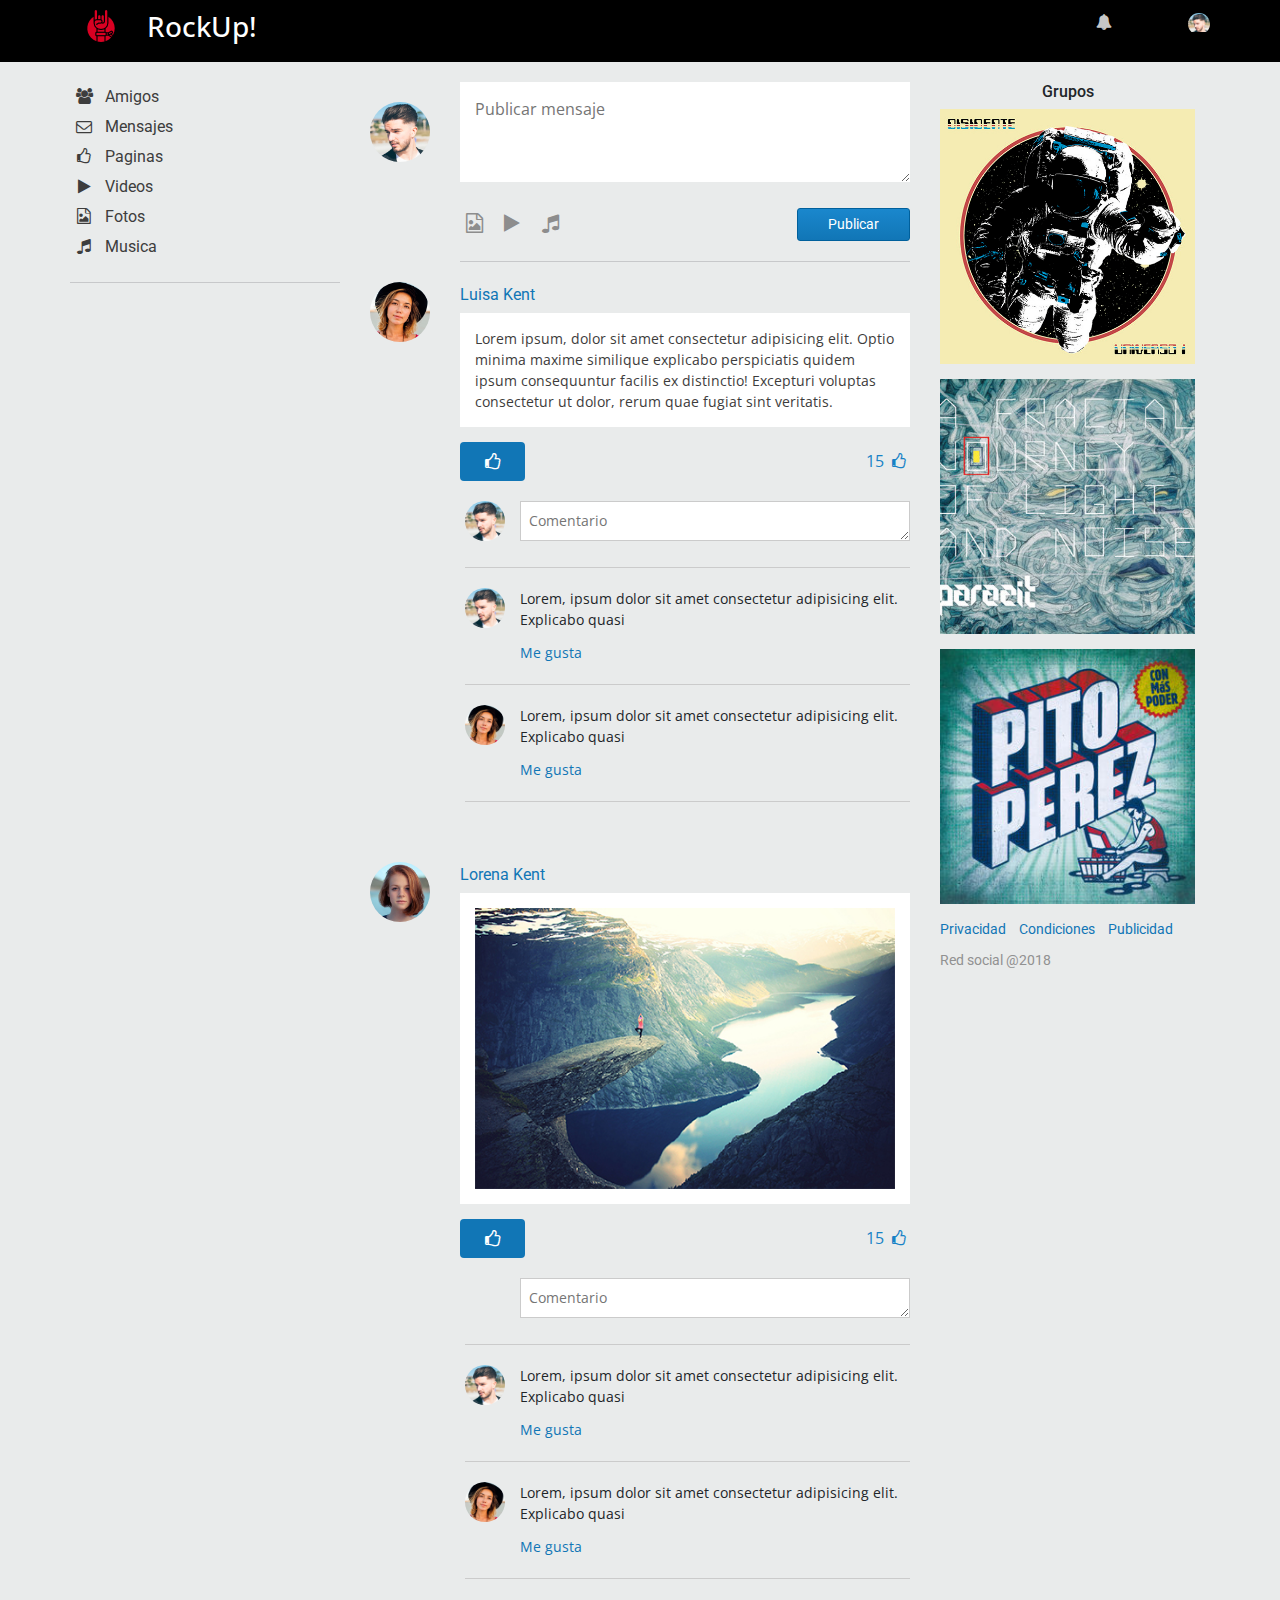
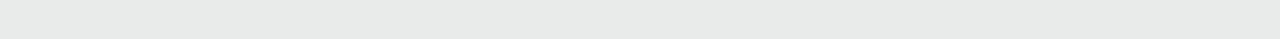
==== views/principalvw.html @ 64cd6f27 "Comenzando proyecto final Rockup! maquetado y readme" ====
<!DOCTYPE html>
<html lang="es">

<head>
    <meta charset="UTF-8">
    <meta name="viewport" content="width=device-width, initial-scale=1.0">
    <link rel="stylesheet" href="https://use.fontawesome.com/releases/v5.1.0/css/all.css" integrity="sha384-lKuwvrZot6UHsBSfcMvOkWwlCMgc0TaWr+30HWe3a4ltaBwTZhyTEggF5tJv8tbt" crossorigin="anonymous">
    <link href="https://fonts.googleapis.com/css?family=Open+Sans|Roboto" rel="stylesheet">
    <link rel="stylesheet" href="../css/fontello.css">
    <link rel="stylesheet" href="../bootstrap4.1/css/bootstrap.min.css">
    <link rel="stylesheet" href="../css/main.css">
    <title>Rock-up</title>
</head>

<body>
    <header>
        <div class="container">
            <div class="row">
                <div class="col-auto logo">
                    <a href="#">
                        <img src="../assets/image/maloik3.png">
                    </a>
                </div>
                <div class="col-12 col-sm-8 col-lg-6 buscar mb-2 mb-sm-0">
                    <div class="row no-gutters">
                        <div class="col-10">
                            <P class="h3 text-white">RockUp!</P>
                        </div>
                    </div>
                </div>
                <nav class="col-12 col-sm-3 col-lg-2 menu d-flex justify-content-between ml-auto mb-2 mb-sm-0">
                    <a href="#">
                        <i class="fas fa-home"></i>
                    </a>
                    <a href="#">
                        <i class="icon-bell-alt"></i>
                    </a>
                    <a href="#" class="imagen">
                        <img src="../assets/image/persona2.jpg" width="22" height="22" alt="">
                    </a>
                </nav>
            </div>
        </div>
    </header>
    <main class="container">
        <div class="row">
            <!--barra izquierda-->
            <div class="d-none col-md-3 d-md-block barra-lateral-izquierda" id="barra-lateral-izquierda">
                <nav>
                    <a href="#">
                        <i class="icon-users"></i>Amigos</a>
                    <a href="#">
                        <i class="icon-mail"></i>Mensajes</a>
                    <a href="#">
                        <i class="icon-thumbs-up"></i>Paginas</a>
                    <a href="#">
                        <i class="icon-play"></i>Videos</a>
                    <a href="#">
                        <i class="icon-file-image"></i>Fotos</a>
                    <a href="#">
                        <i class="icon-music"></i>Musica</a>

                </nav>
            </div>
            <a href="#" class="fondo-enlace d-md-none" id="fondo-enlace"></a>
            <!--barra central-->
            <div class="col contenido-principal">
                <div class="publicar">
                    <div class="row">
                        <div class="col-auto foto">
                            <a href="#">
                                <img src="../assets/image/persona2.jpg" alt="">
                            </a>
                        </div>
                        <div class="col">
                            <form action="">
                                <textarea name="mensaje" id="" placeholder="Publicar mensaje"></textarea>
                                <div class="contenedor-botones d-flex justify-content-between">
                                    <div class="media">
                                        <a href="#">
                                            <i class="icon-file-image"></i>
                                        </a>
                                        <a href="#">
                                            <i class="icon-play"></i>
                                        </a>
                                        <a href="#">
                                            <i class="icon-music"></i>
                                        </a>
                                    </div>
                                    <div>
                                        <button>Publicar</button>
                                    </div>

                                </div>
                            </form>
                        </div>
                    </div>
                </div>
                <!--publicacion 2-->
                <div class="publicacion">
                    <div class="row">
                        <div class="col-auto foto">
                            <a href="#">
                                <img src="../assets/image/persona5.jpg" alt="">
                            </a>
                        </div>
                        <div class="col">
                            <div class="post">
                                <a href="#" class="nombre">Luisa Kent</a>
                                <p class="texto">Lorem ipsum, dolor sit amet consectetur adipisicing elit. Optio minima maxime similique explicabo
                                    perspiciatis quidem ipsum consequuntur facilis ex distinctio! Excepturi voluptas consectetur
                                    ut dolor, rerum quae fugiat sint veritatis.
                                </p>
                                <div class="caja-botones d-flex justify-content-between align-items-center">
                                    <button>
                                        <i class="icon-thumbs-up"></i>
                                    </button>
                                    <p>15
                                        <i class="icon-thumbs-up"></i>
                                    </p>
                                </div>
                            </div>
                        </div>
                    </div>
                    <div class="row">
                        <div class="col-10 offset-2">
                            <div class="comentarios">
                                <div class="row no-gutters comentario">
                                    <div class="col-auto foto">
                                        <a href="">
                                            <img src="../assets/image/persona2.jpg" alt="">
                                        </a>
                                    </div>
                                    <div class="col">
                                        <form action="">
                                            <textarea name="" id="" placeholder="Comentario"></textarea>
                                        </form>
                                    </div>

                                </div>
                                <div class="row no-gutters comentario">
                                    <div class="col-auto foto">
                                        <a href="">
                                            <img src="../assets/image/persona2.jpg" alt="">
                                        </a>
                                    </div>
                                    <div class="col">
                                        <p class="respuesta">
                                            Lorem, ipsum dolor sit amet consectetur adipisicing elit. Explicabo quasi
                                        </p>
                                        <a href="#" class="me-gusta">Me gusta</a>

                                    </div>
                                </div>
                                <div class="row no-gutters comentario">
                                    <div class="col-auto foto">
                                        <a href="">
                                            <img src="../assets/image/persona5.jpg" alt="">
                                        </a>
                                    </div>
                                    <div class="col">
                                        <p class="respuesta">
                                            Lorem, ipsum dolor sit amet consectetur adipisicing elit. Explicabo quasi
                                        </p>
                                        <a href="#" class="me-gusta">Me gusta</a>
                                    </div>
                                </div>
                            </div>

                        </div>
                    </div>
                </div>
                <div class="publicacion">
                    <div class="row">
                        <div class="col-auto foto">
                            <a href="#">
                                <img src="../assets/image/persona3.jpg" alt="">
                            </a>
                        </div>
                        <div class="col">
                            <div class="post">
                                <a href="#" class="nombre">Lorena Kent</a>
                                <div class="imagen">
                                    <img src="../assets/image/paisaje1.jpg" alt="">
                                </div>
                                <div class="caja-botones d-flex justify-content-between align-items-center">
                                    <button>
                                        <i class="icon-thumbs-up"></i>
                                    </button>
                                    <p>15
                                        <i class="icon-thumbs-up"></i>
                                    </p>
                                </div>
                            </div>
                        </div>
                    </div>
                    <div class="row">
                        <div class="col-10 offset-2">
                            <div class="comentarios">
                                <div class="row no-gutters comentario">
                                    <div class="col-auto foto">
                                        <a href="">
                                            <img src="assets/image/persona2.jpg" alt="">
                                        </a>
                                    </div>
                                    <div class="col">
                                        <form action="">
                                            <textarea name="" id="" placeholder="Comentario"></textarea>
                                        </form>
                                    </div>

                                </div>
                                <div class="row no-gutters comentario">
                                    <div class="col-auto foto">
                                        <a href="">
                                            <img src="../assets/image/persona2.jpg" alt="">
                                        </a>
                                    </div>
                                    <div class="col">
                                        <p class="respuesta">
                                            Lorem, ipsum dolor sit amet consectetur adipisicing elit. Explicabo quasi
                                        </p>
                                        <a href="#" class="me-gusta">Me gusta</a>

                                    </div>
                                </div>
                                <div class="row no-gutters comentario">
                                    <div class="col-auto foto">
                                        <a href="">
                                            <img src="../assets/image/persona5.jpg" alt="">
                                        </a>
                                    </div>
                                    <div class="col">
                                        <p class="respuesta">
                                            Lorem, ipsum dolor sit amet consectetur adipisicing elit. Explicabo quasi
                                        </p>
                                        <a href="#" class="me-gusta">Me gusta</a>
                                    </div>
                                </div>
                            </div>

                        </div>
                    </div>
                </div>
            </div>
            <!--barra derecha-->
            <div class="col-3 barra-lateral-derecha d-none d-lg-block">
                <h3>Grupos</h3>
                <div class="ads">
                    <a href="#">
                        <img src="../assets/image/universo.jpg" width="300" alt="">
                    </a>
                    <a href="#">
                        <img src="../assets/image/parazit.jpg" width="300" alt="">
                    </a>
                    <a href="#">
                        <img src="../assets/image/perez.jpg" width="300" alt="">
                    </a>
                </div>
                <footer>
                    <a href="#">Privacidad</a>
                    <a href="#">Condiciones</a>
                    <a href="#">Publicidad</a>
                    <p class="copyright">Red social @2018</p>

                </footer>
            </div>
        </div>
    </main>
    <script src="https://code.jquery.com/jquery-3.3.1.min.js" integrity="sha256-FgpCb/KJQlLNfOu91ta32o/NMZxltwRo8QtmkMRdAu8="
        crossorigin="anonymous"></script>
    <script src="https://cdnjs.cloudflare.com/ajax/libs/popper.js/1.14.3/umd/popper.min.js" integrity="sha384-ZMP7rVo3mIykV+2+9J3UJ46jBk0WLaUAdn689aCwoqbBJiSnjAK/l8WvCWPIPm49"
        crossorigin="anonymous"></script>
    <script src="../bootstrap4.1/js/bootstrap.min.js"></script>
</body>
</html>
---- css/fontello.css ----
@font-face {
  font-family: 'fontello';
  src: url('../font/fontello.eot?50391405');
  src: url('../font/fontello.eot?50391405#iefix') format('embedded-opentype'),
       url('../font/fontello.woff2?50391405') format('woff2'),
       url('../font/fontello.woff?50391405') format('woff'),
       url('../font/fontello.ttf?50391405') format('truetype'),
       url('../font/fontello.svg?50391405#fontello') format('svg');
  font-weight: normal;
  font-style: normal;
}
/* Chrome hack: SVG is rendered more smooth in Windozze. 100% magic, uncomment if you need it. */
/* Note, that will break hinting! In other OS-es font will be not as sharp as it could be */
/*
@media screen and (-webkit-min-device-pixel-ratio:0) {
  @font-face {
    font-family: 'fontello';
    src: url('../font/fontello.svg?50391405#fontello') format('svg');
  }
}
*/
 
 [class^="icon-"]:before, [class*=" icon-"]:before {
  font-family: "fontello";
  font-style: normal;
  font-weight: normal;
  speak: none;
 
  display: inline-block;
  text-decoration: inherit;
  width: 1em;
  margin-right: .2em;
  text-align: center;
  /* opacity: .8; */
 
  /* For safety - reset parent styles, that can break glyph codes*/
  font-variant: normal;
  text-transform: none;
 
  /* fix buttons height, for twitter bootstrap */
  line-height: 1em;
 
  /* Animation center compensation - margins should be symmetric */
  /* remove if not needed */
  margin-left: .2em;
 
  /* you can be more comfortable with increased icons size */
  /* font-size: 120%; */
 
  /* Font smoothing. That was taken from TWBS */
  -webkit-font-smoothing: antialiased;
  -moz-osx-font-smoothing: grayscale;
 
  /* Uncomment for 3D effect */
  /* text-shadow: 1px 1px 1px rgba(127, 127, 127, 0.3); */
}
 
.icon-music:before { content: '\e800'; } /* '' */
.icon-search:before { content: '\e801'; } /* '' */
.icon-mail:before { content: '\e802'; } /* '' */
.icon-users:before { content: '\e803'; } /* '' */
.icon-thumbs-up:before { content: '\e804'; } /* '' */
.icon-chat:before { content: '\e805'; } /* '' */
.icon-play:before { content: '\e806'; } /* '' */
.icon-book:before { content: '\e807'; } /* '' */
.icon-menu:before { content: '\f0c9'; } /* '' */
.icon-bell-alt:before { content: '\f0f3'; } /* '' */
.icon-file-image:before { content: '\f1c5'; } /* '' */
---- css/main.css ----
body {
    background: #e9ebeb;
    font-family: 'Open Sans', sans-serif;
    font-size: 16px;
}

/* vista splash*/

#splash{
    position:absolute;
    top:0;
    left:0;
    bottom:0;
    width:100%;
    background-image: url('../assets/image/skull.jpg');
    background-position: center;
    background-repeat: no-repeat;
    background-size: contain;
    background-color: black;
    z-index: 10;
}

.loader {
    border: 5px solid #f3f3f3;
    border-radius: 50%;
    border-top: 5px solid #f00c17;
    width: 40px;
    height: 40px;
    -webkit-animation: spin 2s linear infinite; /* Safari */
    animation: spin 2s linear infinite;
    position: absolute;
    top: 80%;
    left: 48%;
    transform: translateX(-48%) translateY(80%);
  }
  
  /* Safari */
  @-webkit-keyframes spin {
    0% { -webkit-transform: rotate(0deg); }
    100% { -webkit-transform: rotate(360deg); }
  }
  
  @keyframes spin {
    0% { transform: rotate(0deg); }
    100% { transform: rotate(360deg); }
  }
/*aqui termina la vista splash*/
a {
    color: #1176b6;
}

a:hover {
    text-decoration: underline;

}

/*HEADER*/

header {
    background: black;
    padding: 10px 0;
}

header .log img {
    height: 22px;
}

/*BARRA DE BUSQUEDA*/

header .buscar form input[type="text"] {
    width: 100%;
    background: #fff;
    border: none;
    font-size: 12px;
    padding: 0 10px;
    height: 25px;
    line-height: 25px;
    border-radius: 3px 0 0 3px;
    color: #6d6d6d;
    font-family: 'Open Sans', sans-serif;
}

header .buscar form button {
    width: 100%;
    background: #fff;
    border: none;
    font-size: 12px;
    padding: 0 10px;
    height: 25px;
    line-height: 25px;
    border-radius: 0 3px 3px 0;
    cursor: pointer;
    color: #6d6d6d;
}

header .buscar form button:hover {
    background: #099efc;
    color: #fff;
}

/*MENU*/

header .menu {
    padding: 0;
}

header .menu a {
    color: rgba(255,255,255,.8);
    text-decoration: none;
}

header .menu a:hover {
    color: #fff;
}

header .menu .imagen {
    display: inline-block;
    width: 22px;
    height: 22px;
    overflow: hidden;
}

header .menu .imagen img {
    border-radius: 100px;
}

/*MAIN*/ 
main {
    padding-top: 20px;
}

/*BARRA LATERAL IZQUIERDA*/

main .barra-lateral-izquierda {
    padding-bottom: 10px;
    padding-left: 0;
}

main .barra-lateral-izquierda nav {
    border-bottom: 1px solid #c7c8ca;
    padding-bottom: 20px;
}

main .barra-lateral-izquierda nav a {
    display: block;
    padding: 3px;
    font-family: 'Roboto', sans-serif;
    color: #3d3d3d;
}

main .barra-lateral-izquierda nav a:hover {
    background: #f2f2f2;
    text-decoration: none;
}

main .barra-lateral-izquierda nav a i {
    margin-right: 10px;
}

/*CONTENIDO PRINCIPAL*/

/*PUBLICAR*/
main .contenido-principal .publicar {
    margin-bottom: 20px;
}

main .contenido-principal .publicar .foto a {
    width: 60px;
    height: 60px;
    display: inline-block;
    overflow: hidden;
    border-radius: 100px;
    margin-top: 20px;
}

main .contenido-principal .publicar .foto img {
    width: 100%;
}

main .contenido-principal .publicar form textarea {
    width: 100%;
    max-width: 100%;
    min-height: 100px;
    max-height: 300px;
    border: none;
    padding: 15px;
    font-size: 16px;
    font-family: 'Open Sans', sans-serif;
    color: #565656;
    box-shadow: 0px, 2px, 2px, 0px rgba(0, 0, 0, 0.35);
}

main .contenido-principal .publicar form .contenedor-botones {
    padding: 20px 0;
    border-bottom: 1px solid #c7c8ca;
}

main .contenido-principal .publicar form .contenedor-botones a {
    color: #8d8d8d;
    font-size: 20px;
    margin-right: 10px;
}

main .contenido-principal .publicar form .contenedor-botones a:hover {
    color: #3d3d3d;
}

main .contenido-principal .publicar form button {
    border: 1px solid #00609c;
    padding: 5px 30px;
    font-size: 14px;
    font-family: 'Roboto', sans-serif;
    background: linear-gradient(to bottom, #1a87cd, #1176b6 100%);
    color: #fff;
    border-radius: 3px;
    cursor: pointer;
}

main .contenido-principal .publicar form button:hover {
    background: linear-gradient(to bottom, #1176b6, #1a87cd 100%);
}

/*PUBLICACIONES*/

main .publicacion {
    margin-bottom: 40px;
}

main .publicacion .foto a {
    display: inline-block;
    width: 60px;
    height: 60px;
    overflow: hidden;
    border-radius: 100%;
}

main .publicacion .foto img {
    width: 100%;
}

main .publicacion .nombre {
    font-family: 'Roboto', sans-serif;
    font-size: 16px;
    line-height: 16px;
    display: inline-block;
    margin-bottom: 10px;
}

main .publicacion .texto {
    background: #fff;
    color: #3d3c3c;
    font-size: 14px;
    padding: 15px;
    margin-bottom: 15px;
}

main .publicacion .imagen {
    padding: 15px;
    background: #fff;
    margin-bottom: 15px;
}

main .publicacion .imagen img {
    width: 100%;

}



main .publicacion .post .caja-botones {
    margin-bottom: 20px;
}

main .publicacion .post .caja-botones button {
    background: #1176b6;
    color: #fff;
    cursor: pointer;
    padding: 10px 20px;
    display: inline-block;
    font-size: 18px;
    line-height: 18px;
    border-radius: 4px;
    border: none;
}

main .publicacion .post .caja-botones button:hover {
    background: #0d659d;
}

main .publicacion .post .caja-botones p {
    margin-bottom: 0;
    color: #1782c6;
}

/*COMENTARIOS*/

main .publicacion .comentario {
    margin-bottom: 20px;
    padding-bottom: 20px;
    border-bottom: 1px solid #cbcbcb;
}

main .publicacion .comentario .foto {
    padding-left: 0;
    margin-right: 15px;
}

main .publicacion .comentario .foto a {
    display: inline-block;
    width: 40px;
    height: 40px;
}

main .publicacion .comentario form textarea {
    width: 100%;
    background: #fff;
    border: 1px solid #cbcbcb;
    color: #565656;
    padding: 8px;
    min-height: 40px;
    height: 40px;
    min-width: 100%;
    max-width: 100%;
    font-size: 14px;
}

main .publicacion .comentario .respuesta {
    font-size: 14px;
    margin-bottom: 10px;
}

main .publicacion .comentario .me-gusta {
    font-size: 14px;
}

/*BARRA LATERAL DERECHA*/

main .barra-lateral-derecha h3 {
    font-size: 16px;
    font-family: 'Roboto', sans-serif;
    text-align: center;
}

main .barra-lateral-derecha .ads a {
    margin-bottom: 15px;
    display: inline-block;
}

main .barra-lateral-derecha .ads a img {
    width: 100%;
}

/*FOOTER*/

main footer {
    font-family: 'Roboto', sans-serif;
    font-size: 14px;
}

main footer a {
    color: #1176b6;
    line-height: 14px;
    margin-right: 10px;
}

main footer .copyright {
    color: #919191;
    margin-top: 10px;
}


/*@media*/


@media screen and (max-width: 575px) {
    header .menu {
        padding: 15px 15px 0 15px;
}

    main .contenido-principal .publicacion .foto {
          padding-right: 0;
}       

    main .contenido-principal .publicacion .foto a {
    width: 40px;
    height: 40px;
}

main .contenido-principal .publicar .foto {
    display: none;

}

};
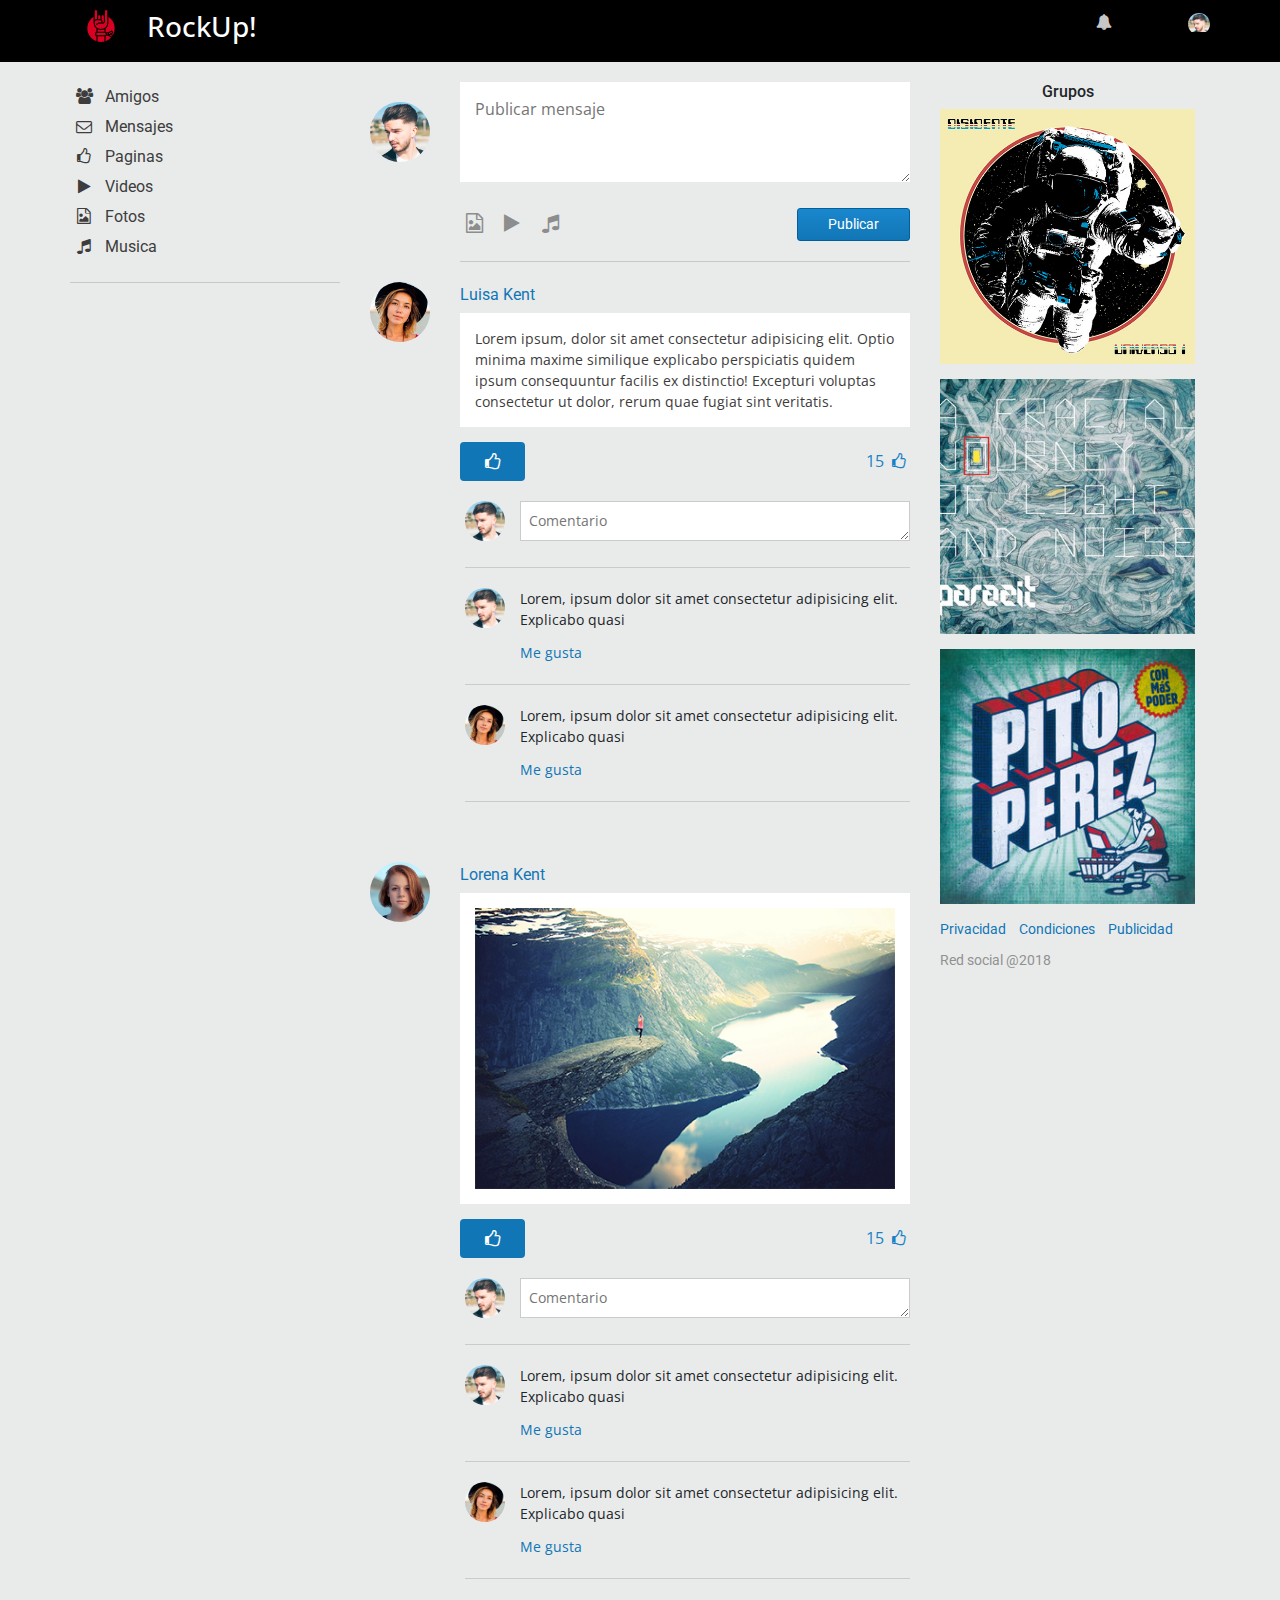
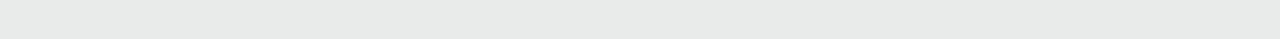
==== commit dc827e2a: "agregando funcionalidad de post" ====
--- a/views/principalvw.html
+++ b/views/principalvw.html
@@ -4,7 +4,8 @@
 <head>
     <meta charset="UTF-8">
     <meta name="viewport" content="width=device-width, initial-scale=1.0">
-    <link rel="stylesheet" href="https://use.fontawesome.com/releases/v5.1.0/css/all.css" integrity="sha384-lKuwvrZot6UHsBSfcMvOkWwlCMgc0TaWr+30HWe3a4ltaBwTZhyTEggF5tJv8tbt" crossorigin="anonymous">
+    <link rel="stylesheet" href="https://use.fontawesome.com/releases/v5.1.0/css/all.css" integrity="sha384-lKuwvrZot6UHsBSfcMvOkWwlCMgc0TaWr+30HWe3a4ltaBwTZhyTEggF5tJv8tbt"
+        crossorigin="anonymous">
     <link href="https://fonts.googleapis.com/css?family=Open+Sans|Roboto" rel="stylesheet">
     <link rel="stylesheet" href="../css/fontello.css">
     <link rel="stylesheet" href="../bootstrap4.1/css/bootstrap.min.css">
@@ -74,7 +75,7 @@
                         </div>
                         <div class="col">
                             <form action="">
-                                <textarea name="mensaje" id="" placeholder="Publicar mensaje"></textarea>
+                                <textarea name="mensaje" id="post-text" placeholder="Publicar mensaje"></textarea>
                                 <div class="contenedor-botones d-flex justify-content-between">
                                     <div class="media">
                                         <a href="#">
@@ -88,7 +89,7 @@
                                         </a>
                                     </div>
                                     <div>
-                                        <button>Publicar</button>
+                                        <button id="publish">Publicar</button>
                                     </div>
 
                                 </div>
@@ -97,151 +98,154 @@
                     </div>
                 </div>
                 <!--publicacion 2-->
-                <div class="publicacion">
-                    <div class="row">
-                        <div class="col-auto foto">
-                            <a href="#">
-                                <img src="../assets/image/persona5.jpg" alt="">
-                            </a>
-                        </div>
-                        <div class="col">
-                            <div class="post">
-                                <a href="#" class="nombre">Luisa Kent</a>
-                                <p class="texto">Lorem ipsum, dolor sit amet consectetur adipisicing elit. Optio minima maxime similique explicabo
-                                    perspiciatis quidem ipsum consequuntur facilis ex distinctio! Excepturi voluptas consectetur
-                                    ut dolor, rerum quae fugiat sint veritatis.
-                                </p>
-                                <div class="caja-botones d-flex justify-content-between align-items-center">
-                                    <button>
-                                        <i class="icon-thumbs-up"></i>
-                                    </button>
-                                    <p>15
-                                        <i class="icon-thumbs-up"></i>
+                <div id="publicaciones">
+                    <div class="publicacion">
+                        <div class="row">
+                            <div class="col-auto foto">
+                                <a href="#">
+                                    <img src="../assets/image/persona5.jpg" alt="">
+                                </a>
+                            </div>
+                            <div class="col">
+                                <div class="post">
+                                    <a href="#" class="nombre">Luisa Kent</a>
+                                    <p class="texto">Lorem ipsum, dolor sit amet consectetur adipisicing elit. Optio minima maxime similique
+                                        explicabo perspiciatis quidem ipsum consequuntur facilis ex distinctio! Excepturi
+                                        voluptas consectetur ut dolor, rerum quae fugiat sint veritatis.
                                     </p>
-                                </div>
-                            </div>
-                        </div>
-                    </div>
-                    <div class="row">
-                        <div class="col-10 offset-2">
-                            <div class="comentarios">
-                                <div class="row no-gutters comentario">
-                                    <div class="col-auto foto">
-                                        <a href="">
-                                            <img src="../assets/image/persona2.jpg" alt="">
-                                        </a>
-                                    </div>
-                                    <div class="col">
-                                        <form action="">
-                                            <textarea name="" id="" placeholder="Comentario"></textarea>
-                                        </form>
-                                    </div>
-
-                                </div>
-                                <div class="row no-gutters comentario">
-                                    <div class="col-auto foto">
-                                        <a href="">
-                                            <img src="../assets/image/persona2.jpg" alt="">
-                                        </a>
-                                    </div>
-                                    <div class="col">
-                                        <p class="respuesta">
-                                            Lorem, ipsum dolor sit amet consectetur adipisicing elit. Explicabo quasi
+                                    <div class="caja-botones d-flex justify-content-between align-items-center">
+                                        <button>
+                                            <i class="icon-thumbs-up"></i>
+                                        </button>
+                                        <p>15
+                                            <i class="icon-thumbs-up"></i>
                                         </p>
-                                        <a href="#" class="me-gusta">Me gusta</a>
-
-                                    </div>
-                                </div>
-                                <div class="row no-gutters comentario">
-                                    <div class="col-auto foto">
-                                        <a href="">
-                                            <img src="../assets/image/persona5.jpg" alt="">
-                                        </a>
-                                    </div>
-                                    <div class="col">
-                                        <p class="respuesta">
-                                            Lorem, ipsum dolor sit amet consectetur adipisicing elit. Explicabo quasi
+                                    </div>
+                                </div>
+                            </div>
+                        </div>
+                        <div class="row">
+                            <div class="col-10 offset-2">
+                                <div class="comentarios">
+                                    <div class="row no-gutters comentario">
+                                        <div class="col-auto foto">
+                                            <a href="">
+                                                <img src="../assets/image/persona2.jpg" alt="">
+                                            </a>
+                                        </div>
+                                        <div class="col">
+                                            <form action="">
+                                                <textarea name="" id="" placeholder="Comentario"></textarea>
+                                            </form>
+                                        </div>
+
+                                    </div>
+                                    <div class="row no-gutters comentario">
+                                        <div class="col-auto foto">
+                                            <a href="">
+                                                <img src="../assets/image/persona2.jpg" alt="">
+                                            </a>
+                                        </div>
+                                        <div class="col">
+                                            <p class="respuesta">
+                                                Lorem, ipsum dolor sit amet consectetur adipisicing elit. Explicabo quasi
+                                            </p>
+                                            <a href="#" class="me-gusta">Me gusta</a>
+
+                                        </div>
+                                    </div>
+                                    <div class="row no-gutters comentario">
+                                        <div class="col-auto foto">
+                                            <a href="">
+                                                <img src="../assets/image/persona5.jpg" alt="">
+                                            </a>
+                                        </div>
+                                        <div class="col">
+                                            <p class="respuesta">
+                                                Lorem, ipsum dolor sit amet consectetur adipisicing elit. Explicabo quasi
+                                            </p>
+                                            <a href="#" class="me-gusta">Me gusta</a>
+                                        </div>
+                                    </div>
+                                </div>
+
+                            </div>
+                        </div>
+                    </div>
+                    <div class="publicacion">
+                        <div class="row">
+                            <div class="col-auto foto">
+                                <a href="#">
+                                    <img src="../assets/image/persona3.jpg" alt="">
+                                </a>
+                            </div>
+                            <div class="col">
+                                <div class="post">
+                                    <a href="#" class="nombre">Lorena Kent</a>
+                                    <div class="imagen">
+                                        <img src="../assets/image/paisaje1.jpg" alt="">
+                                    </div>
+                                    <div class="caja-botones d-flex justify-content-between align-items-center">
+                                        <button>
+                                            <i class="icon-thumbs-up"></i>
+                                        </button>
+                                        <p>15
+                                            <i class="icon-thumbs-up"></i>
                                         </p>
-                                        <a href="#" class="me-gusta">Me gusta</a>
-                                    </div>
-                                </div>
-                            </div>
-
-                        </div>
-                    </div>
-                </div>
-                <div class="publicacion">
-                    <div class="row">
-                        <div class="col-auto foto">
-                            <a href="#">
-                                <img src="../assets/image/persona3.jpg" alt="">
-                            </a>
-                        </div>
-                        <div class="col">
-                            <div class="post">
-                                <a href="#" class="nombre">Lorena Kent</a>
-                                <div class="imagen">
-                                    <img src="../assets/image/paisaje1.jpg" alt="">
-                                </div>
-                                <div class="caja-botones d-flex justify-content-between align-items-center">
-                                    <button>
-                                        <i class="icon-thumbs-up"></i>
-                                    </button>
-                                    <p>15
-                                        <i class="icon-thumbs-up"></i>
-                                    </p>
-                                </div>
-                            </div>
-                        </div>
-                    </div>
-                    <div class="row">
-                        <div class="col-10 offset-2">
-                            <div class="comentarios">
-                                <div class="row no-gutters comentario">
-                                    <div class="col-auto foto">
-                                        <a href="">
-                                            <img src="assets/image/persona2.jpg" alt="">
-                                        </a>
-                                    </div>
-                                    <div class="col">
-                                        <form action="">
-                                            <textarea name="" id="" placeholder="Comentario"></textarea>
-                                        </form>
-                                    </div>
-
-                                </div>
-                                <div class="row no-gutters comentario">
-                                    <div class="col-auto foto">
-                                        <a href="">
-                                            <img src="../assets/image/persona2.jpg" alt="">
-                                        </a>
-                                    </div>
-                                    <div class="col">
-                                        <p class="respuesta">
-                                            Lorem, ipsum dolor sit amet consectetur adipisicing elit. Explicabo quasi
-                                        </p>
-                                        <a href="#" class="me-gusta">Me gusta</a>
-
-                                    </div>
-                                </div>
-                                <div class="row no-gutters comentario">
-                                    <div class="col-auto foto">
-                                        <a href="">
-                                            <img src="../assets/image/persona5.jpg" alt="">
-                                        </a>
-                                    </div>
-                                    <div class="col">
-                                        <p class="respuesta">
-                                            Lorem, ipsum dolor sit amet consectetur adipisicing elit. Explicabo quasi
-                                        </p>
-                                        <a href="#" class="me-gusta">Me gusta</a>
-                                    </div>
-                                </div>
-                            </div>
-
-                        </div>
-                    </div>
-                </div>
+                                    </div>
+                                </div>
+                            </div>
+                        </div>
+                        <div class="row">
+                            <div class="col-10 offset-2">
+                                <div class="comentarios">
+                                    <div class="row no-gutters comentario">
+                                        <div class="col-auto foto">
+                                            <a href="">
+                                                <img src="../assets/image/persona2.jpg" alt="">
+                                            </a>
+                                        </div>
+                                        <div class="col">
+                                            <form action="">
+                                                <textarea name="" id="" placeholder="Comentario"></textarea>
+                                            </form>
+                                        </div>
+
+                                    </div>
+                                    <div class="row no-gutters comentario">
+                                        <div class="col-auto foto">
+                                            <a href="">
+                                                <img src="../assets/image/persona2.jpg" alt="">
+                                            </a>
+                                        </div>
+                                        <div class="col">
+                                            <p class="respuesta">
+                                                Lorem, ipsum dolor sit amet consectetur adipisicing elit. Explicabo quasi
+                                            </p>
+                                            <a href="#" class="me-gusta">Me gusta</a>
+
+                                        </div>
+                                    </div>
+                                    <div class="row no-gutters comentario">
+                                        <div class="col-auto foto">
+                                            <a href="">
+                                                <img src="../assets/image/persona5.jpg" alt="">
+                                            </a>
+                                        </div>
+                                        <div class="col">
+                                            <p class="respuesta">
+                                                Lorem, ipsum dolor sit amet consectetur adipisicing elit. Explicabo quasi
+                                            </p>
+                                            <a href="#" class="me-gusta">Me gusta</a>
+                                        </div>
+                                    </div>
+                                </div>
+
+                            </div>
+                        </div>
+                    </div>
+                </div>
+
             </div>
             <!--barra derecha-->
             <div class="col-3 barra-lateral-derecha d-none d-lg-block">
@@ -272,5 +276,7 @@
     <script src="https://cdnjs.cloudflare.com/ajax/libs/popper.js/1.14.3/umd/popper.min.js" integrity="sha384-ZMP7rVo3mIykV+2+9J3UJ46jBk0WLaUAdn689aCwoqbBJiSnjAK/l8WvCWPIPm49"
         crossorigin="anonymous"></script>
     <script src="../bootstrap4.1/js/bootstrap.min.js"></script>
+    <script src="../js/principalvw.js"></script>
 </body>
+
 </html>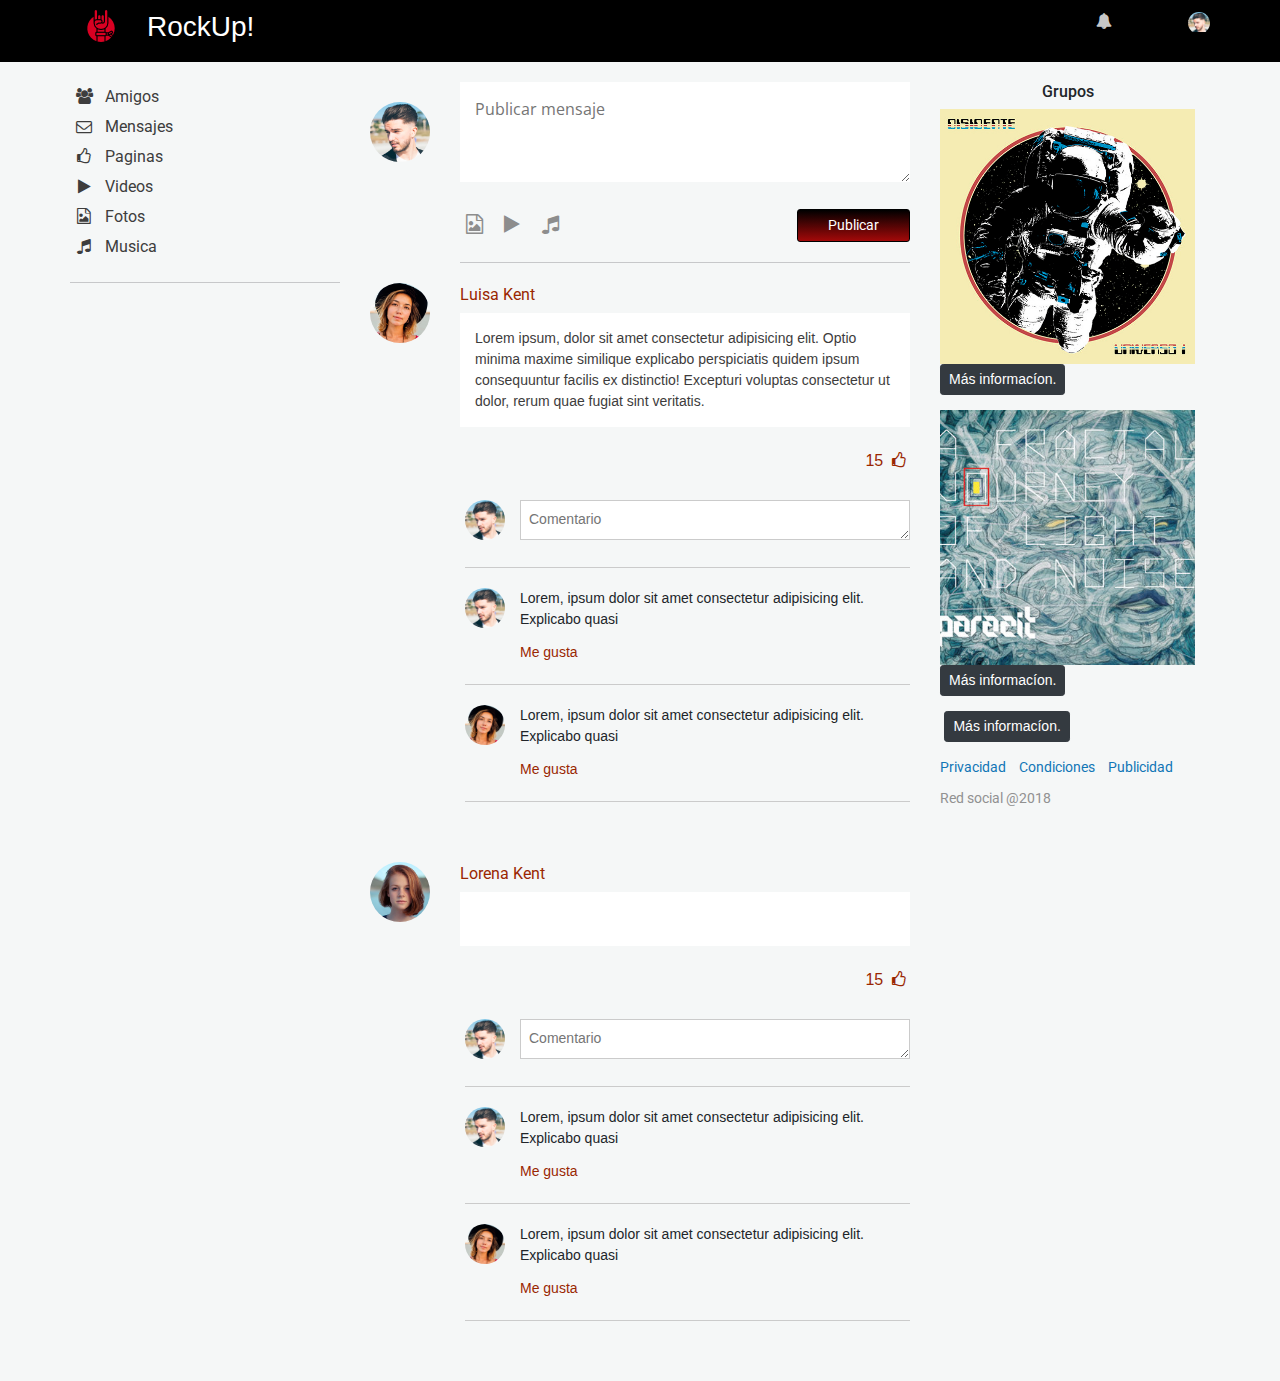
==== commit 5a4687bd: "agregando data y modificaciones en general" ====
--- a/views/principalvw.html
+++ b/views/principalvw.html
@@ -114,9 +114,9 @@
                                         voluptas consectetur ut dolor, rerum quae fugiat sint veritatis.
                                     </p>
                                     <div class="caja-botones d-flex justify-content-between align-items-center">
-                                        <button>
-                                            <i class="icon-thumbs-up"></i>
-                                        </button>
+                                           <button><img src="../assets/image/heavy-metal.png" alt=""></button>
+                                           <button><img src="../assets/image/chat (1).png" alt=""></button>
+                                           <button><img src="../assets/image/share-symbol.png" alt=""></button>
                                         <p>15
                                             <i class="icon-thumbs-up"></i>
                                         </p>
@@ -183,12 +183,12 @@
                                 <div class="post">
                                     <a href="#" class="nombre">Lorena Kent</a>
                                     <div class="imagen">
-                                        <img src="../assets/image/paisaje1.jpg" alt="">
+                                        <img src="../assets/image/guitar.jpg" alt="">
                                     </div>
                                     <div class="caja-botones d-flex justify-content-between align-items-center">
-                                        <button>
-                                            <i class="icon-thumbs-up"></i>
-                                        </button>
+                                            <button><img src="../assets/image/heavy-metal.png" alt=""></button>
+                                            <button><img src="../assets/image/chat (1).png" alt=""></button>
+                                            <button><img src="../assets/image/share-symbol.png" alt=""></button>
                                         <p>15
                                             <i class="icon-thumbs-up"></i>
                                         </p>
@@ -248,17 +248,105 @@
 
             </div>
             <!--barra derecha-->
-            <div class="col-3 barra-lateral-derecha d-none d-lg-block">
+            <div class="col-12 col-lg-3 barra-lateral-derecha">
                 <h3>Grupos</h3>
                 <div class="ads">
                     <a href="#">
                         <img src="../assets/image/universo.jpg" width="300" alt="">
+                        <button type="button" class="btn btn-primary btn-sm border border-dark bg-dark text-white" data-toggle="modal" data-target="#exampleModalLong">
+                            Más informacíon.
+                        </button>
+                        <!-- Modal -->
+                        <div class="modal fade" id="exampleModalLong" tabindex="-1" role="dialog" aria-labelledby="exampleModalLongTitle" aria-hidden="true">
+                            <div class="modal-dialog" role="document">
+                                <div class="modal-content">
+                                    <div class="modal-header">
+                                        <h5 class="modal-title" id="exampleModalLongTitle">Disidente</h5>
+                                        <button type="button" class="close" data-dismiss="modal" aria-label="Close">
+                                            <span aria-hidden="true">&times;</span>
+                                        </button>
+                                    </div>
+                                    <div class="modal-body">
+                                        Disidente es una banda de rock and roll con reminiscencias grunge formada en el año 1999 en la ciudad de Guadalajara, México.
+                                        La banda estaba conformada inicialmente por los hermanos Alejandro y Pedro Mendoza
+                                        en las guitarras, en el bajo Nacho Nájar y en la batería César Quirarte, sin embargo,
+                                        estos dos últimos abandonaron la banda dos años después y fueron sustituidos por
+                                        los hermanos Gustavo y Hugo Muñoz.
+                                    </div>
+                                    <div class="modal-footer">
+                                        <button type="button" class="btn btn-secondary" data-dismiss="modal">Close</button>
+                                        <button type="button" class="btn btn-primary bg-dark">Rock!</button>
+                                    </div>
+                                </div>
+                            </div>
+                        </div>
                     </a>
                     <a href="#">
                         <img src="../assets/image/parazit.jpg" width="300" alt="">
-                    </a>
-                    <a href="#">
-                        <img src="../assets/image/perez.jpg" width="300" alt="">
+                        <!-- Button trigger modal -->
+                        <button type="button" class="btn btn-primary btn-sm border border-dark bg-dark text-white" data-toggle="modal" data-target="#exampleModalCenter">
+                            Más informacíon.
+                        </button>
+
+                        <!-- Modal -->
+                        <div class="modal fade" id="exampleModalCenter" tabindex="-1" role="dialog" aria-labelledby="exampleModalCenterTitle" aria-hidden="true">
+                            <div class="modal-dialog modal-dialog-centered" role="document">
+                                <div class="modal-content">
+                                    <div class="modal-header">
+                                        <h5 class="modal-title" id="exampleModalLongTitle">Regresan por más, Parazit en ascenso</h5>
+                                        <button type="button" class="close" data-dismiss="modal" aria-label="Close">
+                                            <span aria-hidden="true">&times;</span>
+                                        </button>
+                                    </div>
+                                    <div class="modal-body">
+                                        La banda tapatía de metal Parazit, regresó renovada y satisfecha de su gira europea y este fin de semana ofrecen su primer
+                                        concierto de este año, con sus fans, de lo que hablaron con EL OCCIDENTAL. De su
+                                        gira dijo que “tuvimos 25 fechas en Europa, fue una experiencia enriquecedora porque
+                                        te toca vivir de primera mano lo que te cuentan, te reciben de una manera distinta,
+                                        saben que somos mexicanos y la actitud es muy abierta, nos iba mejor en los pueblos
+                                        pequeños, pero en general nos fue mejor de lo que esperábamos”.
+                                    </div>
+                                    <div class="modal-footer">
+                                        <button type="button" class="btn btn-secondary" data-dismiss="modal">Close</button>
+                                        <button type="button" class="btn btn-primary bg-dark">Rock!</button>
+                                    </div>
+                                </div>
+                            </div>
+                        </div>
+                    </a>
+                    <a href="#">
+                        <img src="../assets/image/shelby.jpg" width="300" alt="">
+                        <!-- Button trigger modal -->
+                        <button type="button" class="btn btn-primary btn-sm border border-dark bg-dark text-white" data-toggle="modal" data-target="#exampleModal">
+                            Más informacíon.
+                        </button>
+                        <!-- Modal -->
+                        <div class="modal fade" id="exampleModal" tabindex="-1" role="dialog" aria-labelledby="exampleModalLabel" aria-hidden="true">
+                            <div class="modal-dialog" role="document">
+                                <div class="modal-content">
+                                    <div class="modal-header">
+                                        <h5 class="modal-title" id="exampleModalLabel">Shelby</h5>
+                                        <button type="button" class="close" data-dismiss="modal" aria-label="Close">
+                                            <span aria-hidden="true">&times;</span>
+                                        </button>
+                                    </div>
+                                    <div class="modal-body">
+                                        Todo comienza a mediados del 2004 cuando Juan "Sapo" Bustamante, Mariano y Alejandro Arevalo comenzaron a ensayar con la
+                                        necesidad de encontrar un genero musical que los identificara. Tras varios meses
+                                        de ensayos se une a la banda Hernán "Tote" Gauna, primo de Mariano y Alejandro. con
+                                        la propuesta de hacer REGGAE. Después de casi un año de ensayos Mariano y Alejandro
+                                        basandose en un auto encuentran y definen el nombre de la banda: Shelby, a mediados
+                                        del 2005. Luego de varias composiciones y ensayos gracias a un amigo de Juan Pablo
+                                        aparece la primera oportunidad de mostrarse en el under rosarino el día 23 de diciembre
+                                        de 2005 en García bar y rock.
+                                    </div>
+                                    <div class="modal-footer">
+                                        <button type="button" class="btn btn-secondary" data-dismiss="modal">Close</button>
+                                        <button type="button" class="btn btn-primary bg-dark">Rock!</button>
+                                    </div>
+                                </div>
+                            </div>
+                        </div>
                     </a>
                 </div>
                 <footer>
@@ -277,6 +365,8 @@
         crossorigin="anonymous"></script>
     <script src="../bootstrap4.1/js/bootstrap.min.js"></script>
     <script src="../js/principalvw.js"></script>
+    <script src="../js/data.js"></script>
+    <script src="../js/app.js"></script>
 </body>
 
 </html>--- a/css/main.css
+++ b/css/main.css
@@ -1,5 +1,5 @@
 body {
-    background: #e9ebeb;
+    background:#f5f7f7;
     font-family: 'Open Sans', sans-serif;
     font-size: 16px;
 }
@@ -46,7 +46,7 @@
   }
 /*aqui termina la vista splash*/
 a {
-    color: #1176b6;
+    color: #9a2702;
 }
 
 a:hover {
@@ -206,18 +206,18 @@
 }
 
 main .contenido-principal .publicar form button {
-    border: 1px solid #00609c;
+    border: 1px solid #000000;
     padding: 5px 30px;
     font-size: 14px;
     font-family: 'Roboto', sans-serif;
-    background: linear-gradient(to bottom, #1a87cd, #1176b6 100%);
+    background: linear-gradient(to bottom, #000000, #a30909 100%);
     color: #fff;
     border-radius: 3px;
     cursor: pointer;
 }
 
 main .contenido-principal .publicar form button:hover {
-    background: linear-gradient(to bottom, #1176b6, #1a87cd 100%);
+    background: linear-gradient(to bottom, #000407, #ff0000 100%);
 }
 
 /*PUBLICACIONES*/
@@ -272,7 +272,7 @@
 }
 
 main .publicacion .post .caja-botones button {
-    background: #1176b6;
+    background-color: transparent;
     color: #fff;
     cursor: pointer;
     padding: 10px 20px;
@@ -284,12 +284,16 @@
 }
 
 main .publicacion .post .caja-botones button:hover {
-    background: #0d659d;
+    opacity: .5;
 }
 
 main .publicacion .post .caja-botones p {
     margin-bottom: 0;
-    color: #1782c6;
+    color: #9a2702;
+}
+
+.caja-botones img{
+    margin-right: 5px;
 }
 
 /*COMENTARIOS*/
@@ -392,4 +396,72 @@
 }
 
 };
-
+/* estilos formulario log in*/
+  *{
+    box-sizing: border-box;
+  }
+  
+  body {
+    margin: 0;
+    font-family: sans-serif;
+  }
+   
+  .formulario {
+    width: 500px;
+    margin: auto;
+    max-width: 100%;
+    margin-top: 30px;
+    padding: 20px;
+    box-shadow: 0 0 20px 1px rgba(0,0,0,0.3);
+    position: relative;
+  }
+  
+  .formulario-titulo {
+    text-align: center;
+    margin-top: 0;
+    color: rgba(0,0,0,0.7);
+  }
+  
+  .formulario-input, .formulario-label, .formulario-submit {
+    display: block;
+    width: 100%;
+    font-size: 1.3em;
+  }
+  
+  .formulario-input {
+    padding: 20px;
+    border: 1px solid rgba(0,0,0,0.3);
+    margin-bottom: 40px;
+    background: rgba(0,0,0,0.1);
+  }
+  
+  .formulario-input:focus{
+    outline: 1px solid rgba(0,0,0,0.7);
+  }
+  
+  .formulario-input:focus +
+  .formulario-label {/*selecciona al elemento que este enseguida + */
+    margin-top: -135px;
+  }
+  
+  .formulario-label {
+    padding-left: 15px;
+    position: absolute;
+    margin-top: -85px;
+    z-index: -20;
+    color: rgba(0,0,0,0.5);
+    /*cambio de propiedad*/
+    transition: all 0.2s;
+  }
+  
+  .formulario-submit {
+    background: rgba(0,0,0,0.7);
+    color: #ffffff;
+    padding: 10px 20px;
+    cursor: pointer;
+    border: none;
+  }
+  
+  .fijar {
+    margin-top: -135px;
+  }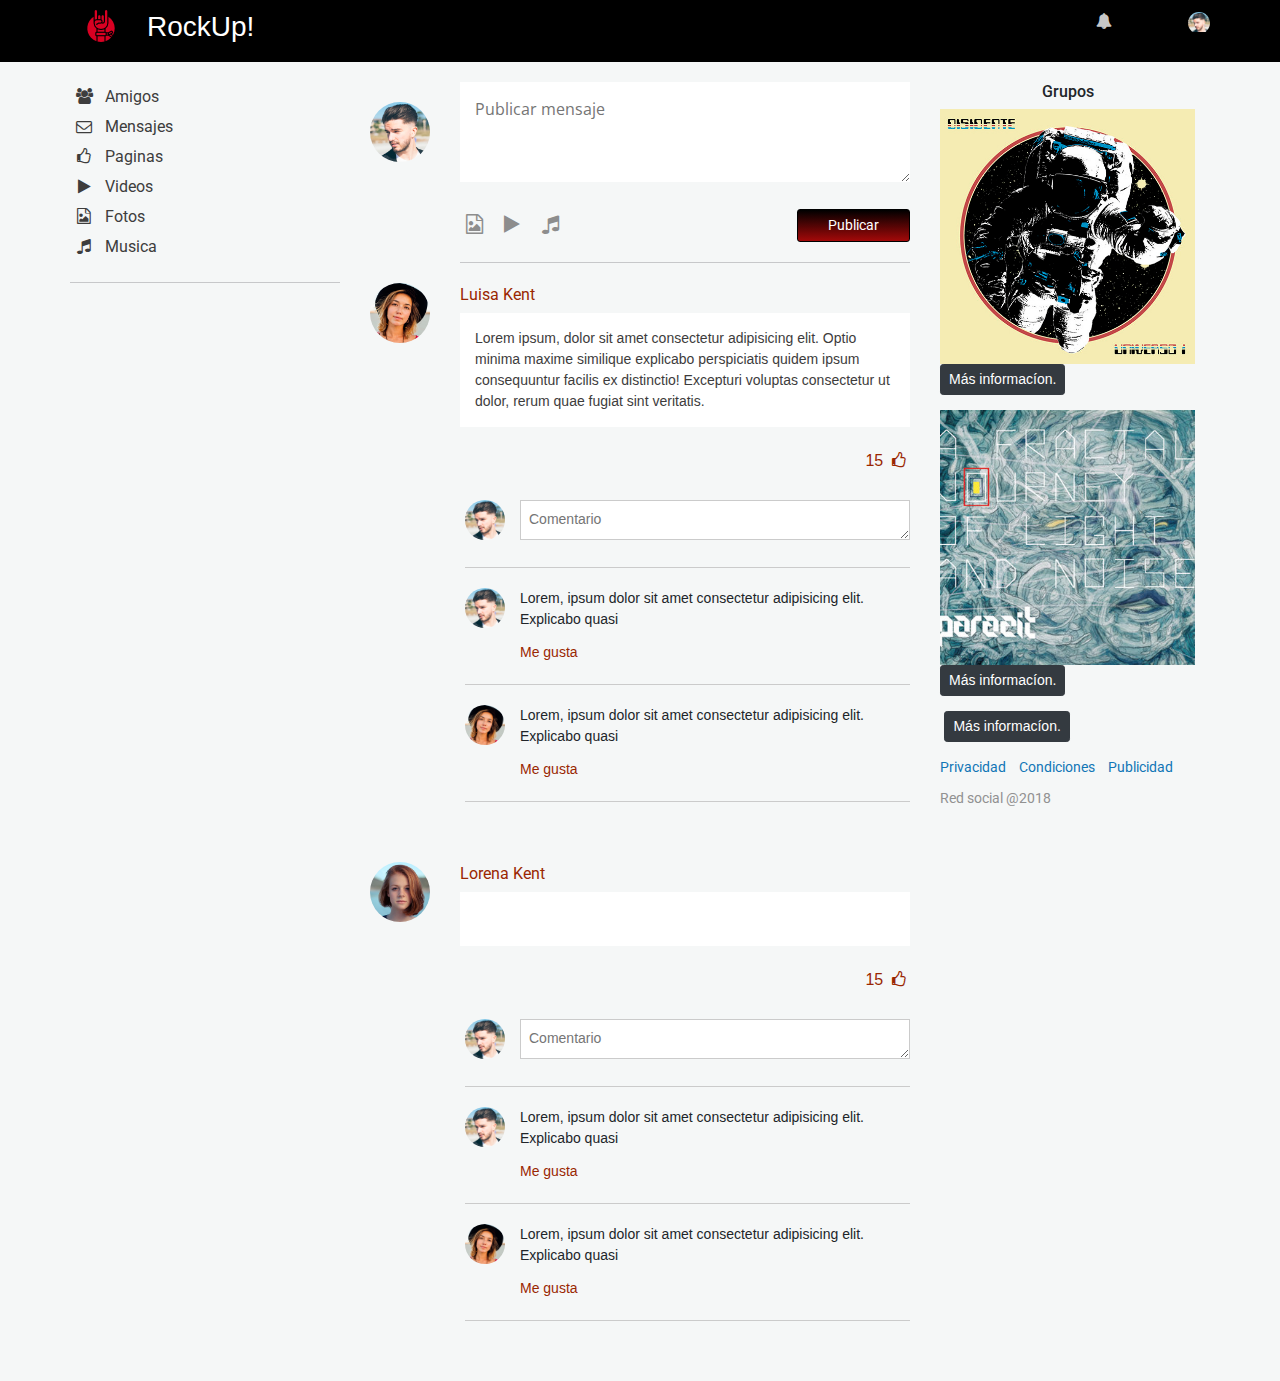
==== commit 70892e01: "agregar nombre y foto de perfil en la publicacion" ====
--- a/views/principalvw.html
+++ b/views/principalvw.html
@@ -37,7 +37,7 @@
                         <i class="icon-bell-alt"></i>
                     </a>
                     <a href="#" class="imagen">
-                        <img src="../assets/image/persona2.jpg" width="22" height="22" alt="">
+                        <img class="ingreso-perfil"src="../assets/image/persona2.jpg" width="22" height="22" alt="">
                     </a>
                 </nav>
             </div>
@@ -70,7 +70,7 @@
                     <div class="row">
                         <div class="col-auto foto">
                             <a href="#">
-                                <img src="../assets/image/persona2.jpg" alt="">
+                                <img class="ingreso-perfil"src="../assets/image/persona2.jpg" alt="">
                             </a>
                         </div>
                         <div class="col">
@@ -130,7 +130,7 @@
                                     <div class="row no-gutters comentario">
                                         <div class="col-auto foto">
                                             <a href="">
-                                                <img src="../assets/image/persona2.jpg" alt="">
+                                                <img class="ingreso-perfil" src="../assets/image/persona2.jpg" alt="">
                                             </a>
                                         </div>
                                         <div class="col">
@@ -143,7 +143,7 @@
                                     <div class="row no-gutters comentario">
                                         <div class="col-auto foto">
                                             <a href="">
-                                                <img src="../assets/image/persona2.jpg" alt="">
+                                                <img class="ingreso-perfil" src="../assets/image/persona2.jpg" alt="">
                                             </a>
                                         </div>
                                         <div class="col">
@@ -202,7 +202,7 @@
                                     <div class="row no-gutters comentario">
                                         <div class="col-auto foto">
                                             <a href="">
-                                                <img src="../assets/image/persona2.jpg" alt="">
+                                                <img class="ingreso-perfil" src="../assets/image/persona2.jpg" alt="">
                                             </a>
                                         </div>
                                         <div class="col">
@@ -215,7 +215,7 @@
                                     <div class="row no-gutters comentario">
                                         <div class="col-auto foto">
                                             <a href="">
-                                                <img src="../assets/image/persona2.jpg" alt="">
+                                                <img class="ingreso-perfil" src="../assets/image/persona2.jpg" alt="">
                                             </a>
                                         </div>
                                         <div class="col">
--- a/css/main.css
+++ b/css/main.css
@@ -429,7 +429,7 @@
   }
   
   .formulario-input {
-    padding: 20px;
+    padding: 15px;
     border: 1px solid rgba(0,0,0,0.3);
     margin-bottom: 40px;
     background: rgba(0,0,0,0.1);
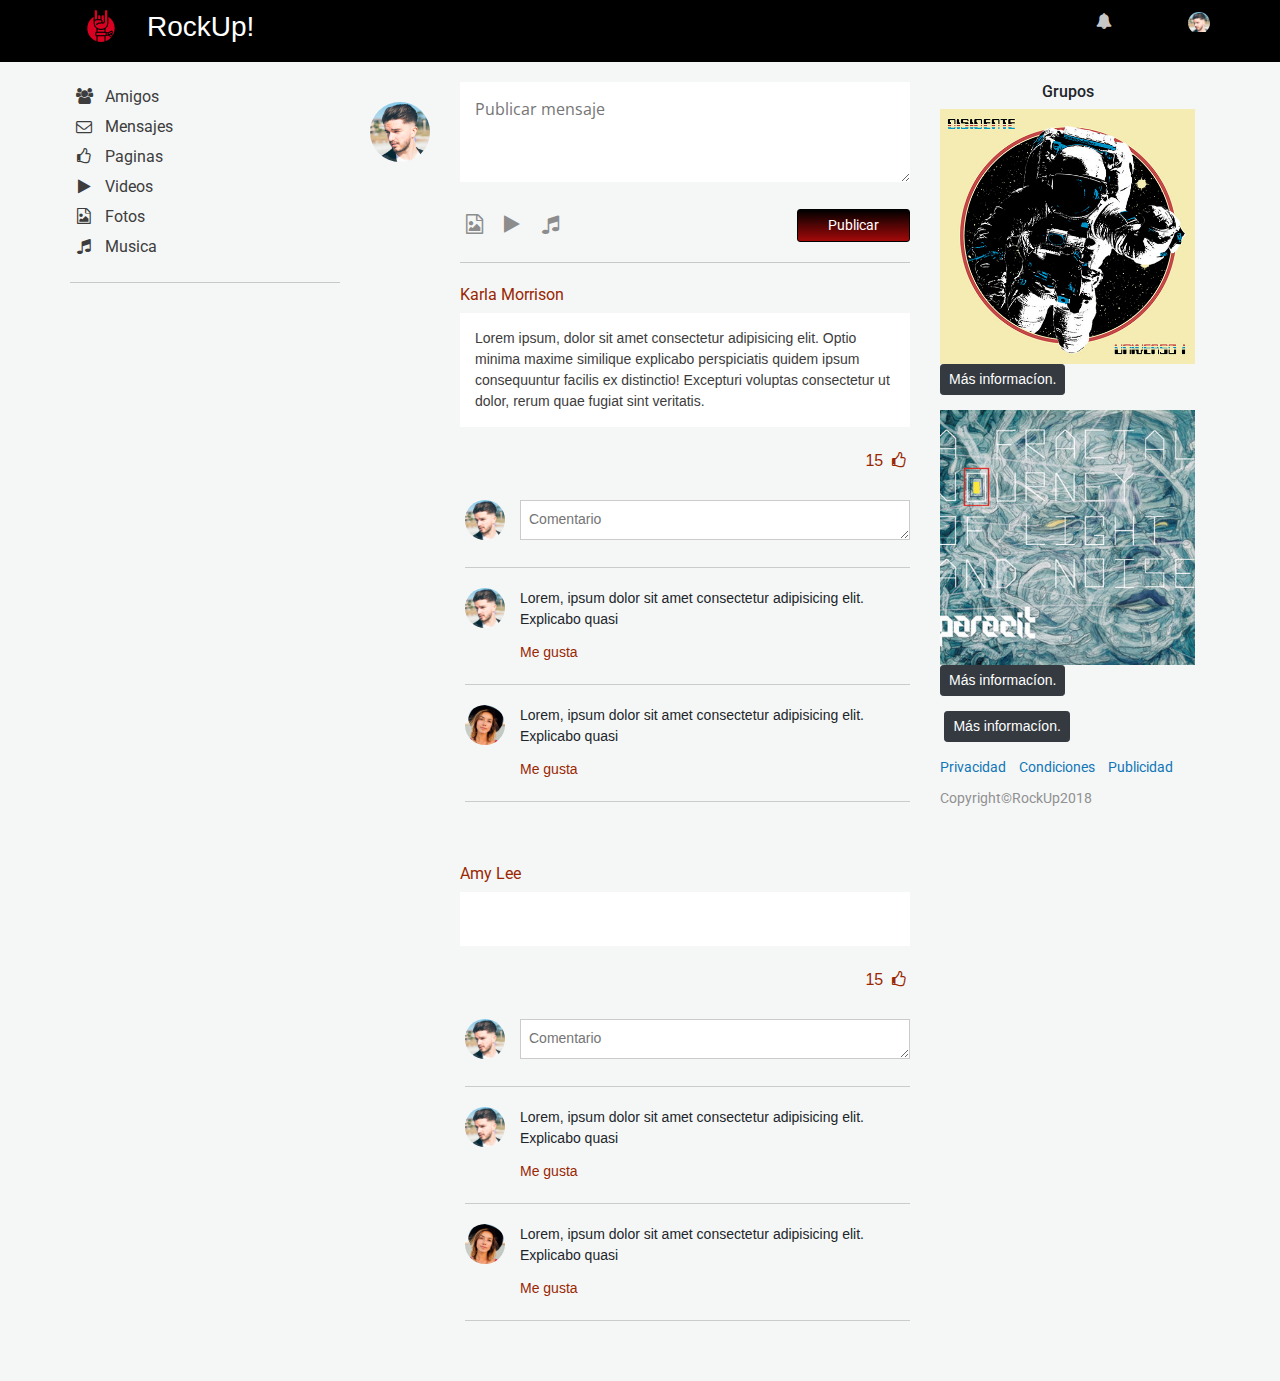
==== commit d954e967: "agregando plantillas de user con funcionalidad" ====
--- a/views/principalvw.html
+++ b/views/principalvw.html
@@ -37,7 +37,7 @@
                         <i class="icon-bell-alt"></i>
                     </a>
                     <a href="#" class="imagen">
-                        <img class="ingreso-perfil"src="../assets/image/persona2.jpg" width="22" height="22" alt="">
+                        <img class="ingreso-perfil abrir-perfil" user="2" src="../assets/image/persona2.jpg" width="22" height="22" alt="">
                     </a>
                 </nav>
             </div>
@@ -103,12 +103,12 @@
                         <div class="row">
                             <div class="col-auto foto">
                                 <a href="#">
-                                    <img src="../assets/image/persona5.jpg" alt="">
+                                    <img src="https://i.pinimg.com/originals/6b/8d/5b/6b8d5b47d97840537123563b4ae09ad9.jpg" alt="">
                                 </a>
                             </div>
                             <div class="col">
                                 <div class="post">
-                                    <a href="#" class="nombre">Luisa Kent</a>
+                                    <a href="#" class="nombre abrir-perfil" user="4">Karla Morrison</a>
                                     <p class="texto">Lorem ipsum, dolor sit amet consectetur adipisicing elit. Optio minima maxime similique
                                         explicabo perspiciatis quidem ipsum consequuntur facilis ex distinctio! Excepturi
                                         voluptas consectetur ut dolor, rerum quae fugiat sint veritatis.
@@ -176,12 +176,12 @@
                         <div class="row">
                             <div class="col-auto foto">
                                 <a href="#">
-                                    <img src="../assets/image/persona3.jpg" alt="">
+                                    <img src="http://doloritta.com/images/cortes-de-cabello-rockeros-para-mujeres/cortes-de-cabello-rockeros-para-mujeres-56.jpg" alt="">
                                 </a>
                             </div>
                             <div class="col">
                                 <div class="post">
-                                    <a href="#" class="nombre">Lorena Kent</a>
+                                    <a href="#" class="nombre abrir-perfil" user="5">Amy Lee</a>
                                     <div class="imagen">
                                         <img src="../assets/image/guitar.jpg" alt="">
                                     </div>
@@ -353,7 +353,7 @@
                     <a href="#">Privacidad</a>
                     <a href="#">Condiciones</a>
                     <a href="#">Publicidad</a>
-                    <p class="copyright">Red social @2018</p>
+                    <p class="copyright">Copyright©RockUp2018</p>
 
                 </footer>
             </div>
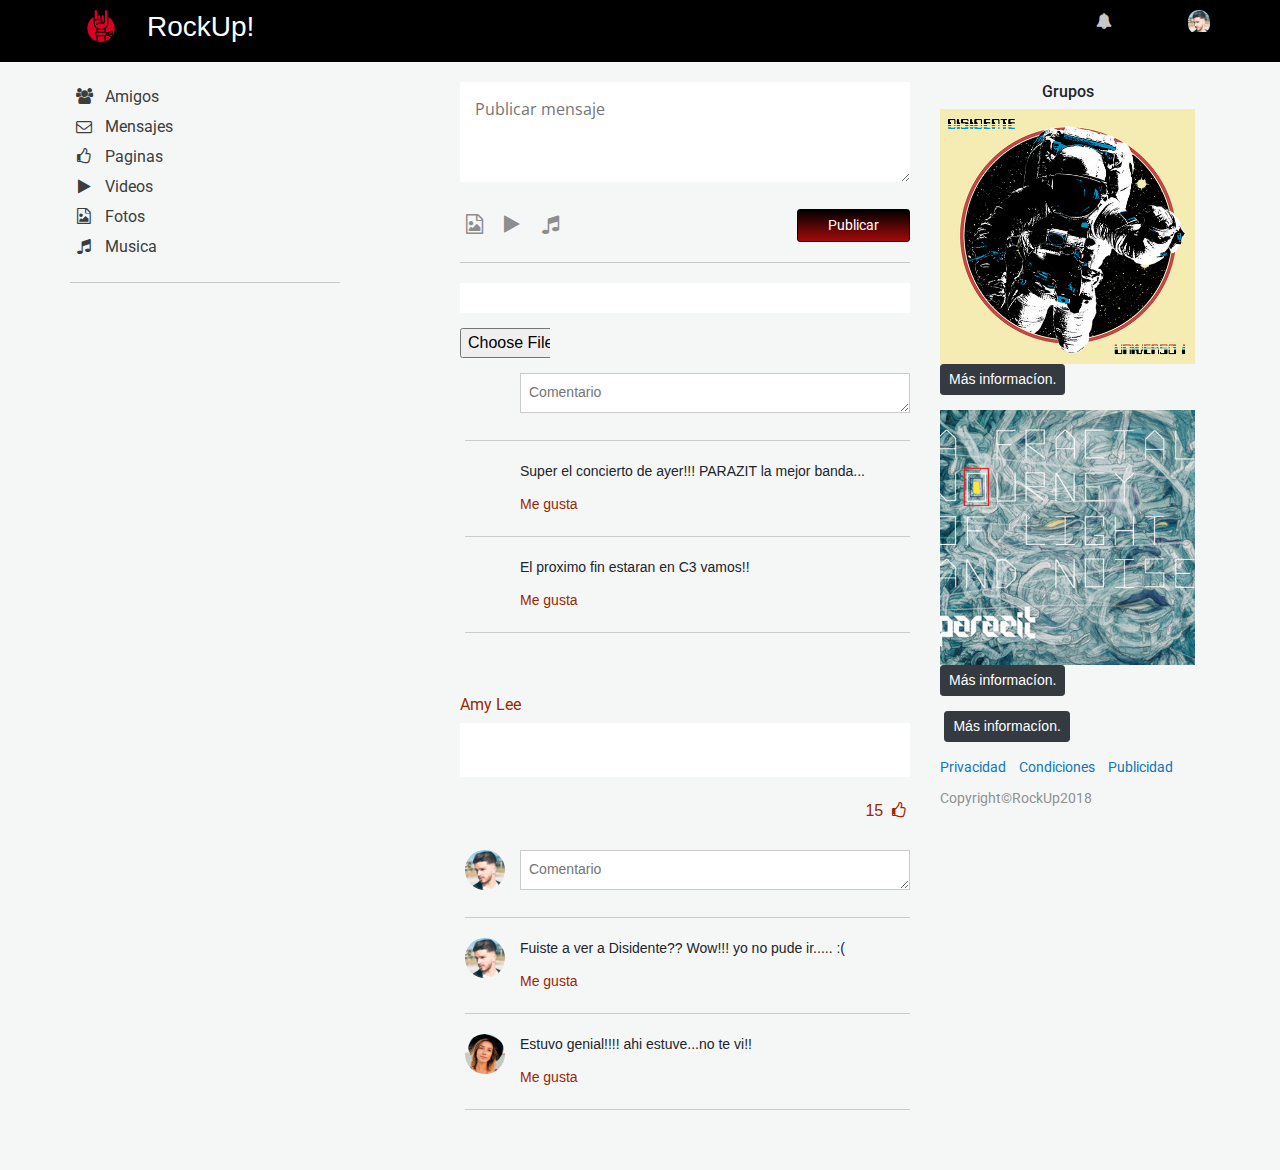
==== commit 3bdae417: "funcion de fotos" ====
--- a/views/principalvw.html
+++ b/views/principalvw.html
@@ -9,6 +9,7 @@
     <link href="https://fonts.googleapis.com/css?family=Open+Sans|Roboto" rel="stylesheet">
     <link rel="stylesheet" href="../css/fontello.css">
     <link rel="stylesheet" href="../bootstrap4.1/css/bootstrap.min.css">
+    <link rel="stylesheet" href="../css/imagen.css">
     <link rel="stylesheet" href="../css/main.css">
     <title>Rock-up</title>
 </head>
@@ -37,7 +38,7 @@
                         <i class="icon-bell-alt"></i>
                     </a>
                     <a href="#" class="imagen">
-                        <img class="ingreso-perfil abrir-perfil" user="2" src="../assets/image/persona2.jpg" width="22" height="22" alt="">
+                        <img class="ingreso-perfil abrir-perfil" user="2" src="../assets/image/persona2.jpg" width="25" height="25" alt="">
                     </a>
                 </nav>
             </div>
@@ -70,7 +71,7 @@
                     <div class="row">
                         <div class="col-auto foto">
                             <a href="#">
-                                <img class="ingreso-perfil"src="../assets/image/persona2.jpg" alt="">
+                                <img class="ingreso-perfil"src="" alt="">
                             </a>
                         </div>
                         <div class="col">
@@ -103,25 +104,18 @@
                         <div class="row">
                             <div class="col-auto foto">
                                 <a href="#">
-                                    <img src="https://i.pinimg.com/originals/6b/8d/5b/6b8d5b47d97840537123563b4ae09ad9.jpg" alt="">
+                                    <img class="ingreso-perfil" src="https://i.pinimg.com/originals/6b/8d/5b/6b8d5b47d97840537123563b4ae09ad9.jpg" alt="">
                                 </a>
                             </div>
                             <div class="col">
-                                <div class="post">
-                                    <a href="#" class="nombre abrir-perfil" user="4">Karla Morrison</a>
-                                    <p class="texto">Lorem ipsum, dolor sit amet consectetur adipisicing elit. Optio minima maxime similique
-                                        explicabo perspiciatis quidem ipsum consequuntur facilis ex distinctio! Excepturi
-                                        voluptas consectetur ut dolor, rerum quae fugiat sint veritatis.
-                                    </p>
+                                <div class="post"></div>
+                                 <!--   <a href="#" class="nombre abrir-perfil" user="4">Karla Morrison</a>-->
+                                    <div class="texto" id="fileDisplayArea">
+                                    </div>
                                     <div class="caja-botones d-flex justify-content-between align-items-center">
-                                           <button><img src="../assets/image/heavy-metal.png" alt=""></button>
-                                           <button><img src="../assets/image/chat (1).png" alt=""></button>
-                                           <button><img src="../assets/image/share-symbol.png" alt=""></button>
-                                        <p>15
-                                            <i class="icon-thumbs-up"></i>
-                                        </p>
-                                    </div>
-                                </div>
+                                           <input class="input" type="file" id="fileInput">
+                                    </div>
+                                
                             </div>
                         </div>
                         <div class="row">
@@ -130,12 +124,12 @@
                                     <div class="row no-gutters comentario">
                                         <div class="col-auto foto">
                                             <a href="">
-                                                <img class="ingreso-perfil" src="../assets/image/persona2.jpg" alt="">
+                                                <img src="https://i.pinimg.com/originals/6b/8d/5b/6b8d5b47d97840537123563b4ae09ad9.jpg" alt="">
                                             </a>
                                         </div>
                                         <div class="col">
                                             <form action="">
-                                                <textarea name="" id="" placeholder="Comentario"></textarea>
+                                                <textarea name="" id="respuesta" placeholder="Comentario"></textarea>
                                             </form>
                                         </div>
 
@@ -143,12 +137,12 @@
                                     <div class="row no-gutters comentario">
                                         <div class="col-auto foto">
                                             <a href="">
-                                                <img class="ingreso-perfil" src="../assets/image/persona2.jpg" alt="">
+                                                <img  src="https://i.pinimg.com/originals/6b/8d/5b/6b8d5b47d97840537123563b4ae09ad9.jpg" alt="">
                                             </a>
                                         </div>
                                         <div class="col">
                                             <p class="respuesta">
-                                                Lorem, ipsum dolor sit amet consectetur adipisicing elit. Explicabo quasi
+                                                Super el concierto de ayer!!! PARAZIT la mejor banda...
                                             </p>
                                             <a href="#" class="me-gusta">Me gusta</a>
 
@@ -157,12 +151,12 @@
                                     <div class="row no-gutters comentario">
                                         <div class="col-auto foto">
                                             <a href="">
-                                                <img src="../assets/image/persona5.jpg" alt="">
+                                                <img class="ingreso-perfil"src="" alt="">
                                             </a>
                                         </div>
                                         <div class="col">
                                             <p class="respuesta">
-                                                Lorem, ipsum dolor sit amet consectetur adipisicing elit. Explicabo quasi
+                                                El proximo fin estaran en C3 vamos!!
                                             </p>
                                             <a href="#" class="me-gusta">Me gusta</a>
                                         </div>
@@ -220,7 +214,7 @@
                                         </div>
                                         <div class="col">
                                             <p class="respuesta">
-                                                Lorem, ipsum dolor sit amet consectetur adipisicing elit. Explicabo quasi
+                                                Fuiste a ver a Disidente?? Wow!!! yo no pude ir..... :(
                                             </p>
                                             <a href="#" class="me-gusta">Me gusta</a>
 
@@ -234,7 +228,7 @@
                                         </div>
                                         <div class="col">
                                             <p class="respuesta">
-                                                Lorem, ipsum dolor sit amet consectetur adipisicing elit. Explicabo quasi
+                                              Estuvo genial!!!! ahi estuve...no te vi!!
                                             </p>
                                             <a href="#" class="me-gusta">Me gusta</a>
                                         </div>
@@ -364,6 +358,7 @@
     <script src="https://cdnjs.cloudflare.com/ajax/libs/popper.js/1.14.3/umd/popper.min.js" integrity="sha384-ZMP7rVo3mIykV+2+9J3UJ46jBk0WLaUAdn689aCwoqbBJiSnjAK/l8WvCWPIPm49"
         crossorigin="anonymous"></script>
     <script src="../bootstrap4.1/js/bootstrap.min.js"></script>
+    <script src="../js/imagen.js"></script>
     <script src="../js/principalvw.js"></script>
     <script src="../js/data.js"></script>
     <script src="../js/app.js"></script>
--- a/css/imagen.css
+++ b/css/imagen.css
@@ -0,0 +1,14 @@
+img {
+    max-width: 100%;
+    
+  }
+  
+  #fileDisplayArea {
+    width: 100%;
+    overflow-x: auto;
+  }
+
+.input {
+    margin-bottom: 15px;
+    width:20%;
+}  
--- a/css/main.css
+++ b/css/main.css
@@ -59,6 +59,7 @@
 header {
     background: black;
     padding: 10px 0;
+    
 }
 
 header .log img {
@@ -464,4 +465,7 @@
   
   .fijar {
     margin-top: -135px;
-  }+  }
+
+  
+      